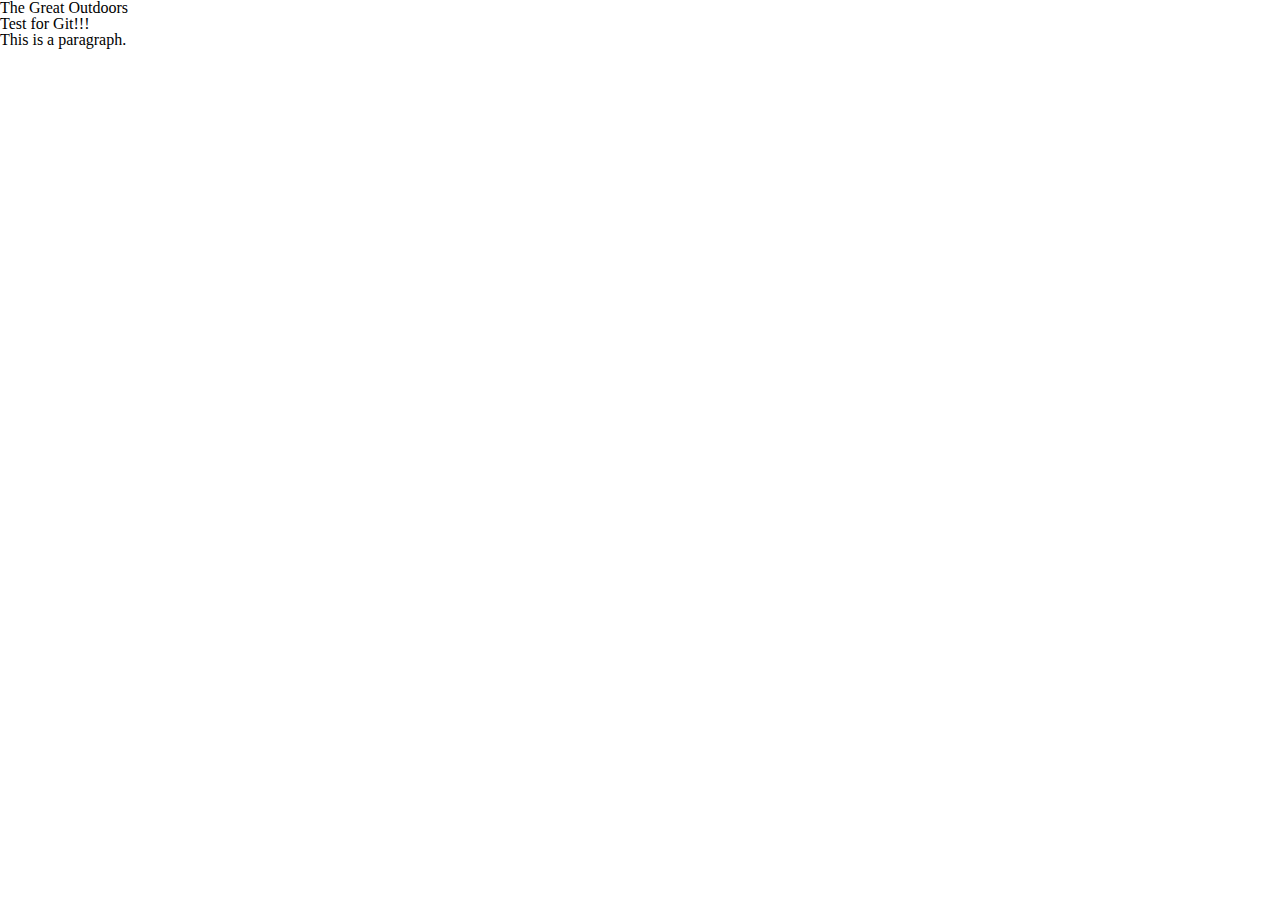
==== Index.html @ 7fbebd93 "Added Exclamation Marks" ====
<html>
   <head> 
          <link rel="stylesheet" href="./reset.css">
       <link rel=“stylesheet” href="./style.css">
      <title>This is the Page Title</title>
   </head>
  
  <body>
       <header class=“container”>
            <h1>The Great Outdoors</h1>
            <h2>Test for Git!!!</h2>
        </header>
      <p>This is a paragraph.</p>
   </body>
</html>
---- style.css ----
p {color: magenta;
}

header h1 {font-size:12px; text-align: center; margin: 33px;
background-image: image("sunset-kayak.jpg");
}

.container {
    width:1140px;
    background-color:lightgreen;
    }
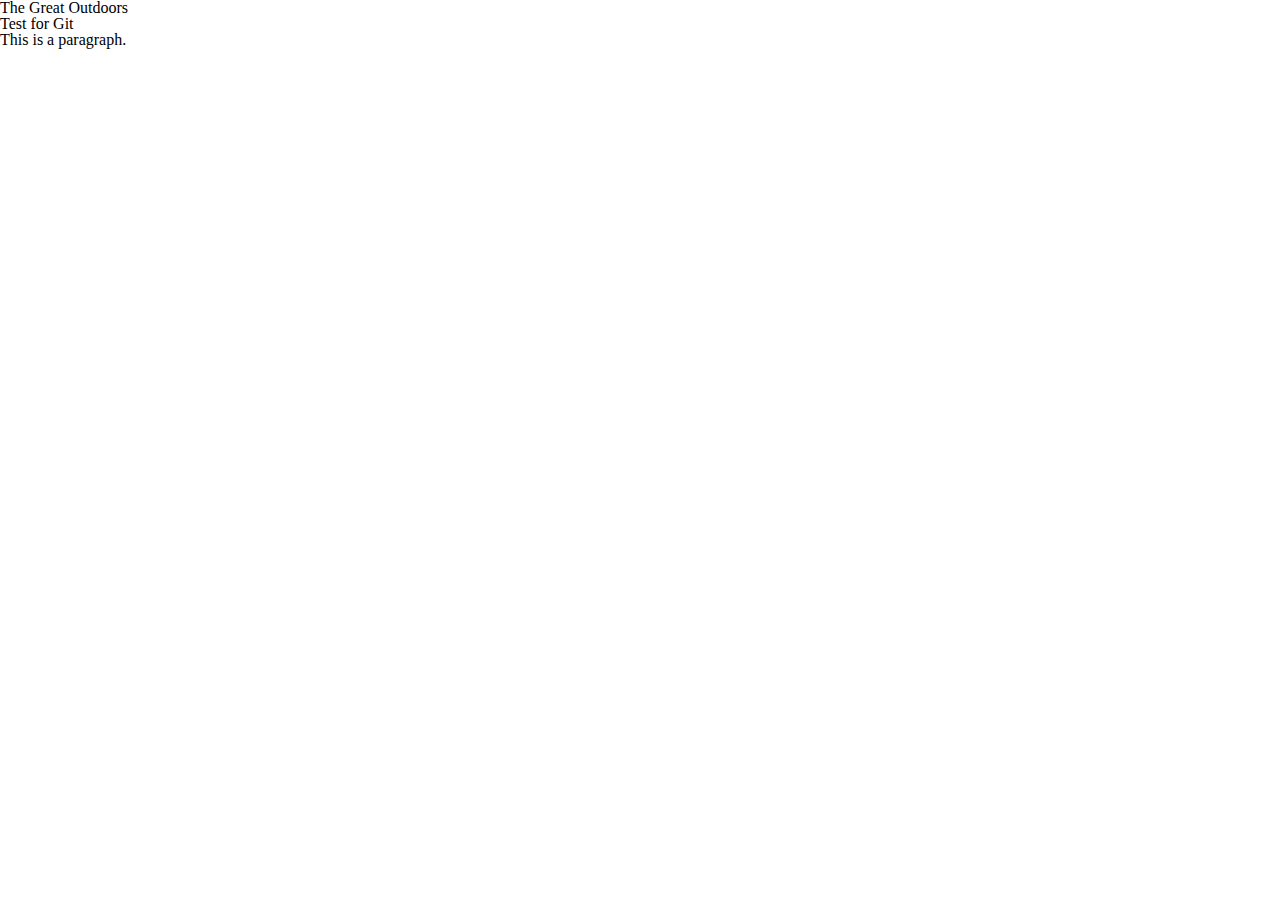
==== commit 42f8e25a: "Revert "Added Exclamation Marks"" ====
--- a/Index.html
+++ b/Index.html
@@ -9,7 +9,7 @@
   <body>
        <header class=“container”>
             <h1>The Great Outdoors</h1>
-            <h2>Test for Git!!!</h2>
+            <h2>Test for Git</h2>
         </header>
       <p>This is a paragraph.</p>
    </body>
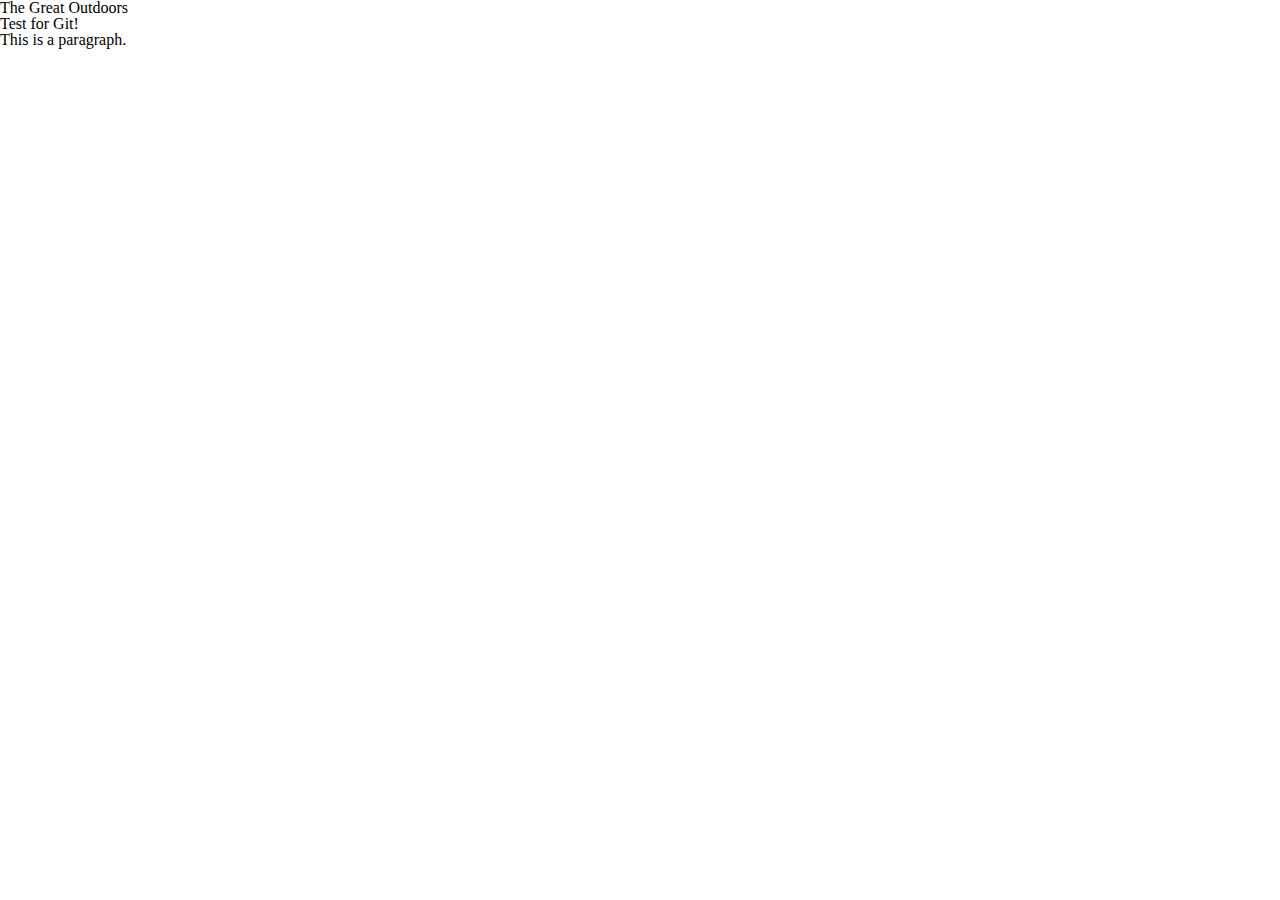
==== commit 915a6965: "Updating File Name" ====
--- a/Index.html
+++ b/Index.html
@@ -9,7 +9,7 @@
   <body>
        <header class=“container”>
             <h1>The Great Outdoors</h1>
-            <h2>Test for Git</h2>
+            <h2>Test for Git!</h2>
         </header>
       <p>This is a paragraph.</p>
    </body>
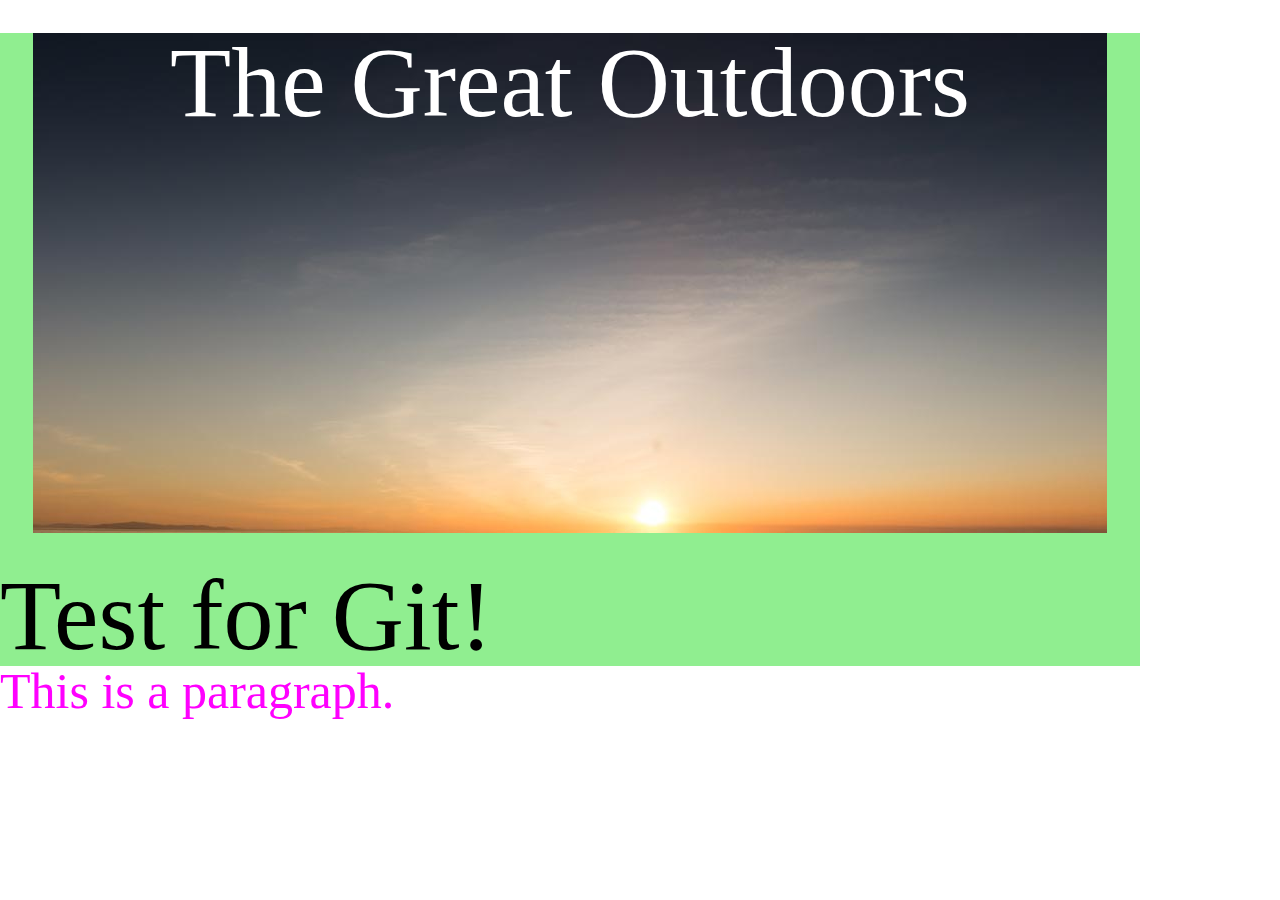
==== commit 1b54ad11: "Making text visible" ====
--- a/Index.html
+++ b/Index.html
@@ -1,13 +1,13 @@
 
 <html>
    <head> 
-          <link rel="stylesheet" href="./reset.css">
-       <link rel=“stylesheet” href="./style.css">
+      <link rel="stylesheet" href="./reset.css"> 
+      <link rel="stylesheet" href="./style.css">
       <title>This is the Page Title</title>
    </head>
   
   <body>
-       <header class=“container”>
+       <header class="container">
             <h1>The Great Outdoors</h1>
             <h2>Test for Git!</h2>
         </header>
--- a/style.css
+++ b/style.css
@@ -1,12 +1,19 @@
 
-p {color: magenta;
-}
-
-header h1 {font-size:12px; text-align: center; margin: 33px;
-background-image: image("sunset-kayak.jpg");
+header h1 {
+    color: white;
+    text-align: center; 
+    height: 500px;
+    margin: 33px;
+    background-image: url("Images/sunset-kayak.jpg");
 }
 
 .container {
+    font-size:100px;
     width:1140px;
     background-color:lightgreen;
-    }+    }
+
+    p {
+    color: magenta;
+    font-size: 50px;
+}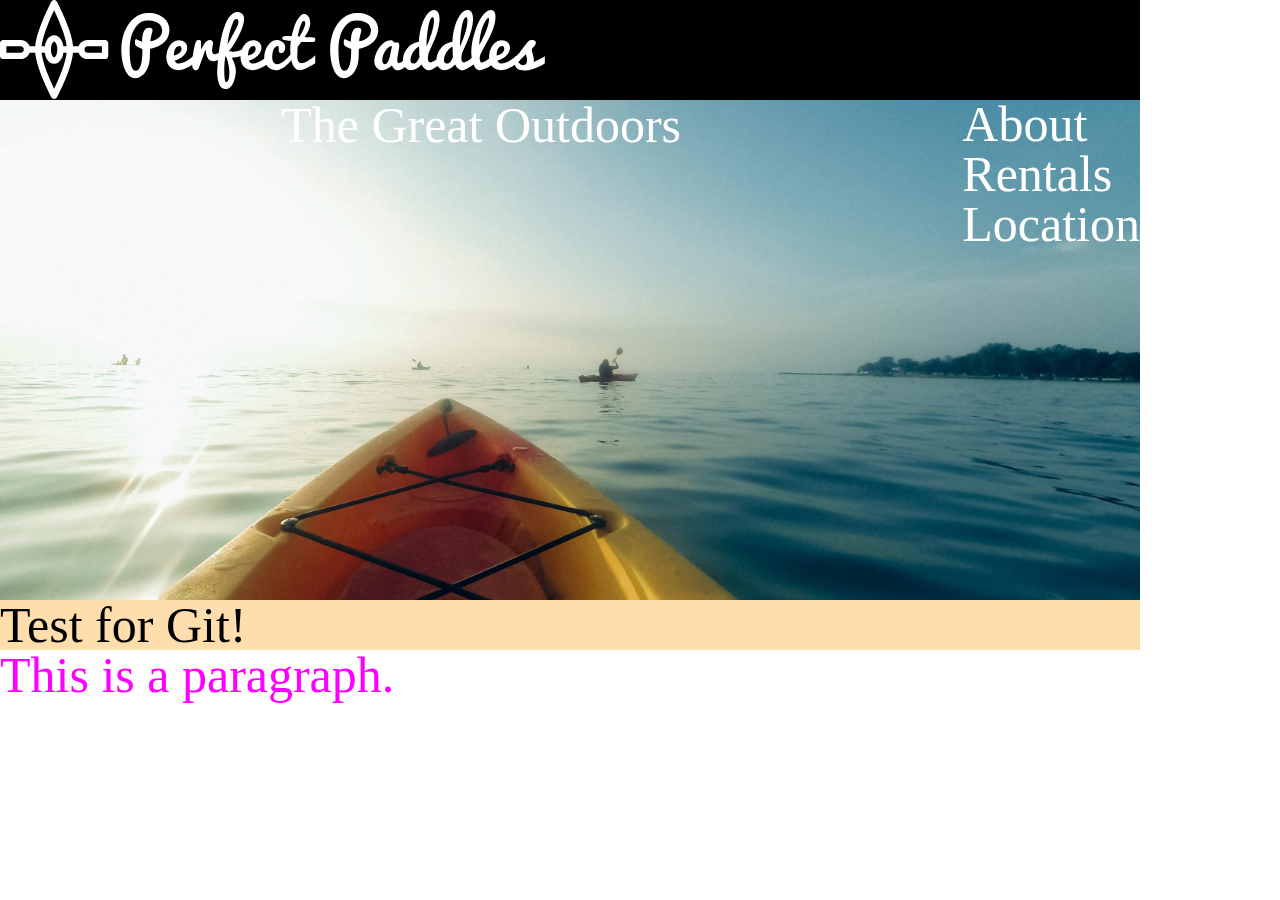
==== commit 97c92568: "Building Up Website" ====
--- a/Index.html
+++ b/Index.html
@@ -1,16 +1,35 @@
 
 <html>
    <head> 
+      <meta charset="utf-8">
       <link rel="stylesheet" href="./reset.css"> 
       <link rel="stylesheet" href="./style.css">
-      <title>This is the Page Title</title>
+      <title>Perfect Paddles Page</title>
    </head>
   
   <body>
+
        <header class="container">
+        <header class="topbar">
+         <div class="logo">
+        <img src="Images/perfect-paddles-logo.svg"> 
+        </div>
+          <nav class="navbar"> <!-- How do I make these appear? -->
+        <ul>
+          <li>About</li>
+          <li>Rentals</li>
+          <li>Location</li>
+        </ul>
+         </nav>
+       </header>
+
             <h1>The Great Outdoors</h1>
             <h2>Test for Git!</h2>
         </header>
-      <p>This is a paragraph.</p>
+
+      <p>
+        This is a paragraph.   
+      </p>
+  
    </body>
 </html>--- a/style.css
+++ b/style.css
@@ -1,19 +1,53 @@
+
+.topbar {
+    background-color: black;
+    height: 100px;
+    width: 1140px;
+}
+
+.navbar { 
+    float: right;
+    color: white;
+}
 
 header h1 {
     color: white;
-    text-align: center; 
+    text-align: center; /* How do I get the text to move down in the image? */
     height: 500px;
-    margin: 33px;
-    background-image: url("Images/sunset-kayak.jpg");
+    /* margin: 20px; */
+    background-image: url("Images/kayak-bkgd.jpg"); /* Shorthand this later */
+    background-size: cover;
+    background-repeat: no-repeat;
 }
 
 .container {
-    font-size:100px;
-    width:1140px;
-    background-color:lightgreen;
+    font-size:50px;
+    width:1140px; 
+    background-color: navajowhite;
     }
 
     p {
     color: magenta;
     font-size: 50px;
-}+}
+
+/*
+Typography:
+
+The base font size is 16px for all screen sizes
+The main font family is Karla
+The secondary font family is Pacifico
+Colours:
+
+The HEX code for the body font colour is #2d2d2d
+The HEX code for the medium grey headings is #646464
+The HEX code for orange brand colour is #e2574c (used for links and buttons)
+The HEX code for the darker orange colour is #b64036 (used for the link and button hover state)
+The HEX code for the table header background is #e6e6e6
+The HEX code for the grey table borders #c8c8c8
+The HEX code for the light yellow of the hovered table rows is #fbf6d9
+Screen Sizes
+
+The breakpoint of the desktop-friendly content area is 1140px
+The breakpoint of the tablet-friendly content area is 600px
+*/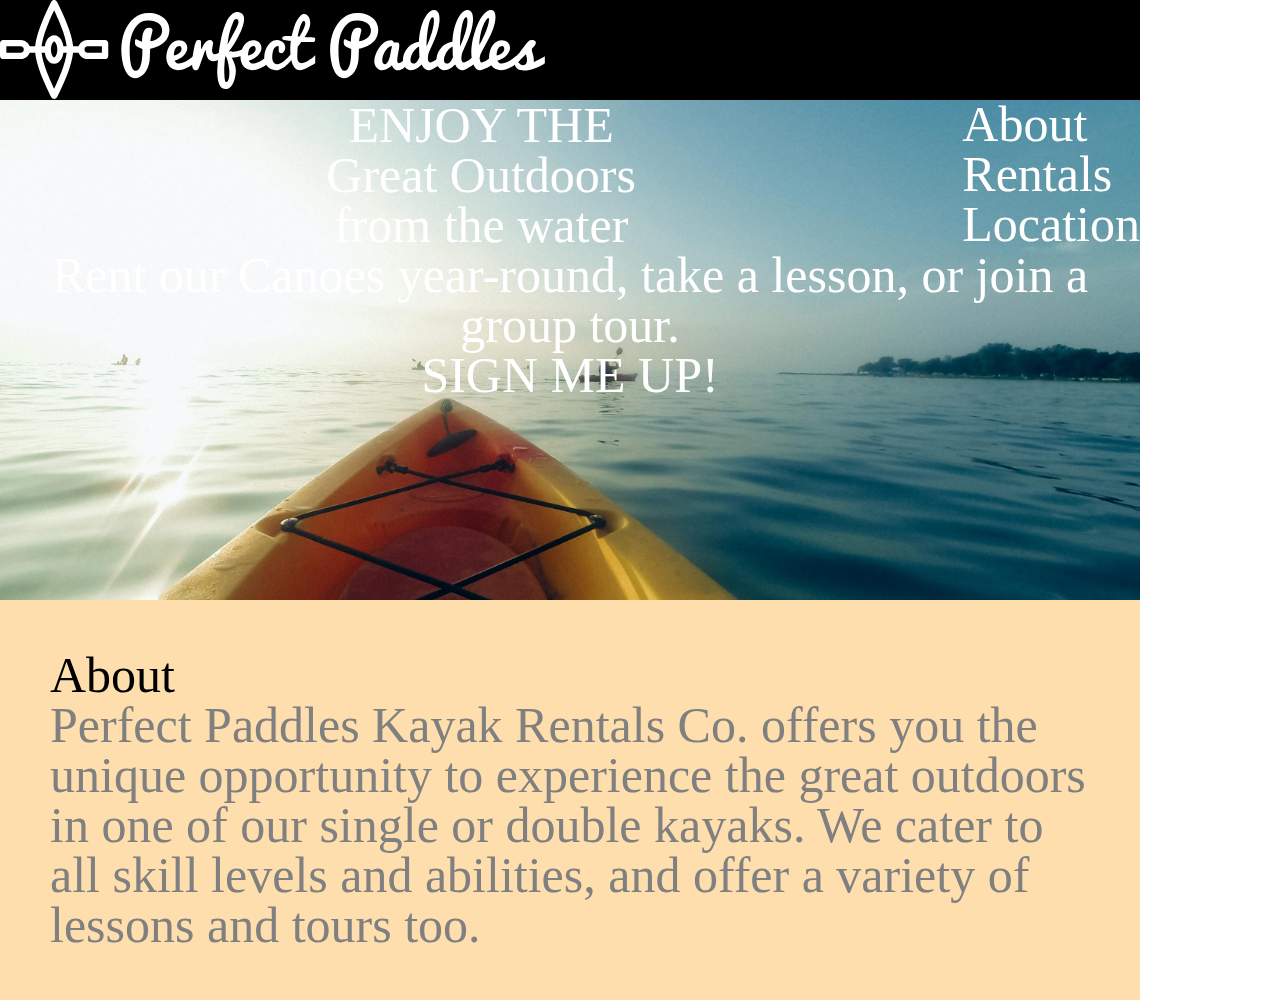
==== commit 1bfcd6be: "Added About Section" ====
--- a/Index.html
+++ b/Index.html
@@ -10,26 +10,36 @@
   <body>
 
        <header class="container">
+
         <header class="topbar">
          <div class="logo">
-        <img src="Images/perfect-paddles-logo.svg"> 
-        </div>
-          <nav class="navbar"> <!-- How do I make these appear? -->
-        <ul>
-          <li>About</li>
-          <li>Rentals</li>
-          <li>Location</li>
-        </ul>
-         </nav>
-       </header>
-
-            <h1>The Great Outdoors</h1>
-            <h2>Test for Git!</h2>
+          <img src="Images/perfect-paddles-logo.svg"> 
+         </div>
+          <nav class="navbar"> <!-- How do I make these appear in the right place? -->
+           <ul>
+            <li>About</li>
+            <li>Rentals</li>
+            <li>Location</li>
+           </ul>
+          </nav>
         </header>
 
-      <p>
-        This is a paragraph.   
-      </p>
-  
+        <header class="topbox">
+            <h1>ENJOY THE<h1>
+            <h2>Great Outdoors</h2>
+            <h3>from the water</h3>
+            <h4>Rent our Canoes year-round, take a lesson, or join a group tour.</h4>
+            <h5>SIGN ME UP!</h5>
+        </header>
+
+        <section class="about">
+          <div class="about-text">
+            <h6>About</h6>
+            <p>Perfect Paddles Kayak Rentals Co. offers you the unique opportunity to experience the great outdoors in one of our single or double kayaks. 
+              We cater to all skill levels and abilities, and offer a variety of lessons and tours too. </p>
+
+
+
+      </header>
    </body>
 </html>--- a/style.css
+++ b/style.css
@@ -10,7 +10,7 @@
     color: white;
 }
 
-header h1 {
+.topbox {
     color: white;
     text-align: center; /* How do I get the text to move down in the image? */
     height: 500px;
@@ -26,8 +26,12 @@
     background-color: navajowhite;
     }
 
+.about-text {
+    padding: 50px;
+}
+
     p {
-    color: magenta;
+    color: gray;
     font-size: 50px;
 }
 
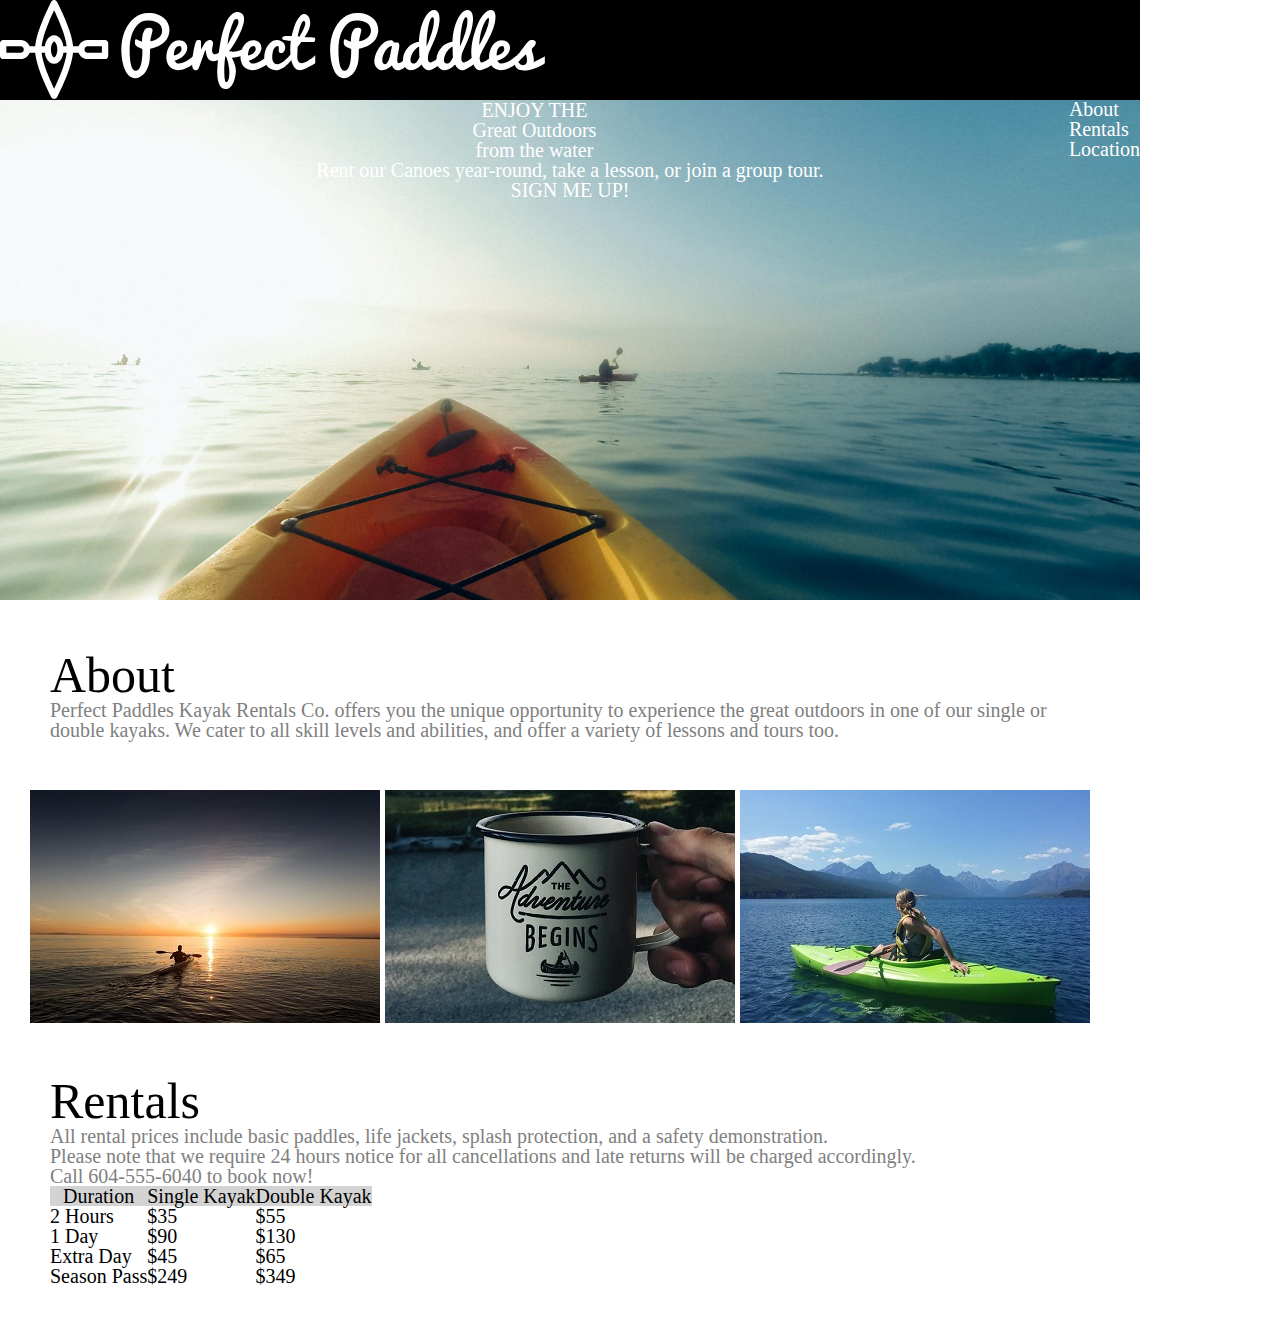
==== commit 224e19c6: "Building out website more" ====
--- a/Index.html
+++ b/Index.html
@@ -37,9 +37,59 @@
             <h6>About</h6>
             <p>Perfect Paddles Kayak Rentals Co. offers you the unique opportunity to experience the great outdoors in one of our single or double kayaks. 
               We cater to all skill levels and abilities, and offer a variety of lessons and tours too. </p>
+          </div>
+        </section>
+
+        <section class="image-banner">
+          <img class="sunset" src="Images/sunset-kayak.jpg">
+          <img class="adventure" src="Images/coffee-adventure.jpg">
+          <img class="kayakgirl" src="Images/girl-in-kayak.jpg">
+        </section>
+
+        <section class="rentals">
+          <h6>Rentals</h6>
+          <p>All rental prices include basic paddles, life jackets, splash protection, and a safety demonstration.
+            <br>
+             Please note that we require 24 hours notice for all cancellations and late returns will be charged accordingly.
+            <br>
+             Call 604-555-6040 to book now!
+          </p>
+
+          <table>
+            <thead>
+              <tr>
+                <th>Duration</th>
+                <th>Single Kayak</th>
+                <th>Double Kayak</th>
+              </tr>
+            </thead>
+
+              <tbody>
+                <tr>
+                  <td>2 Hours</td>
+                  <td>$35</td>
+                  <td>$55</td>
+                </tr>
+                <tr>
+                  <td>1 Day</td>
+                  <td>$90</td>
+                  <td>$130</td>
+                </tr>
+                <tr>
+                  <td>Extra Day</td>
+                  <td>$45</td>
+                  <td>$65</td>
+                </tr>
+                <tr>
+                  <td>Season Pass</td>
+                  <td>$249</td>
+                  <td>$349</td>
+                </tr>
+              </tbody>
+            </table>
+        </section>
 
 
-
-      </header>
+      </header> <!-- Header for Container -->
    </body>
 </html>--- a/style.css
+++ b/style.css
@@ -21,18 +21,46 @@
 }
 
 .container {
-    font-size:50px;
+    font-size:20px;
     width:1140px; 
-    background-color: navajowhite;
+    background-color: white;
     }
+
+h6 {
+    font-size: 50px;
+}
 
 .about-text {
     padding: 50px;
 }
 
+.sunset {
+    position: relative;
+    padding-left: 30px;
+}
+
+.adventure {
+    position: relative;
+}
+
+.kayakgirl {
+    position: relative;
+}
     p {
     color: gray;
-    font-size: 50px;
+    font-size: 20px;
+}
+
+.rentals {
+    padding: 50px;
+}
+
+table {
+
+}
+
+thead th {
+    background-color: lightgray;
 }
 
 /*
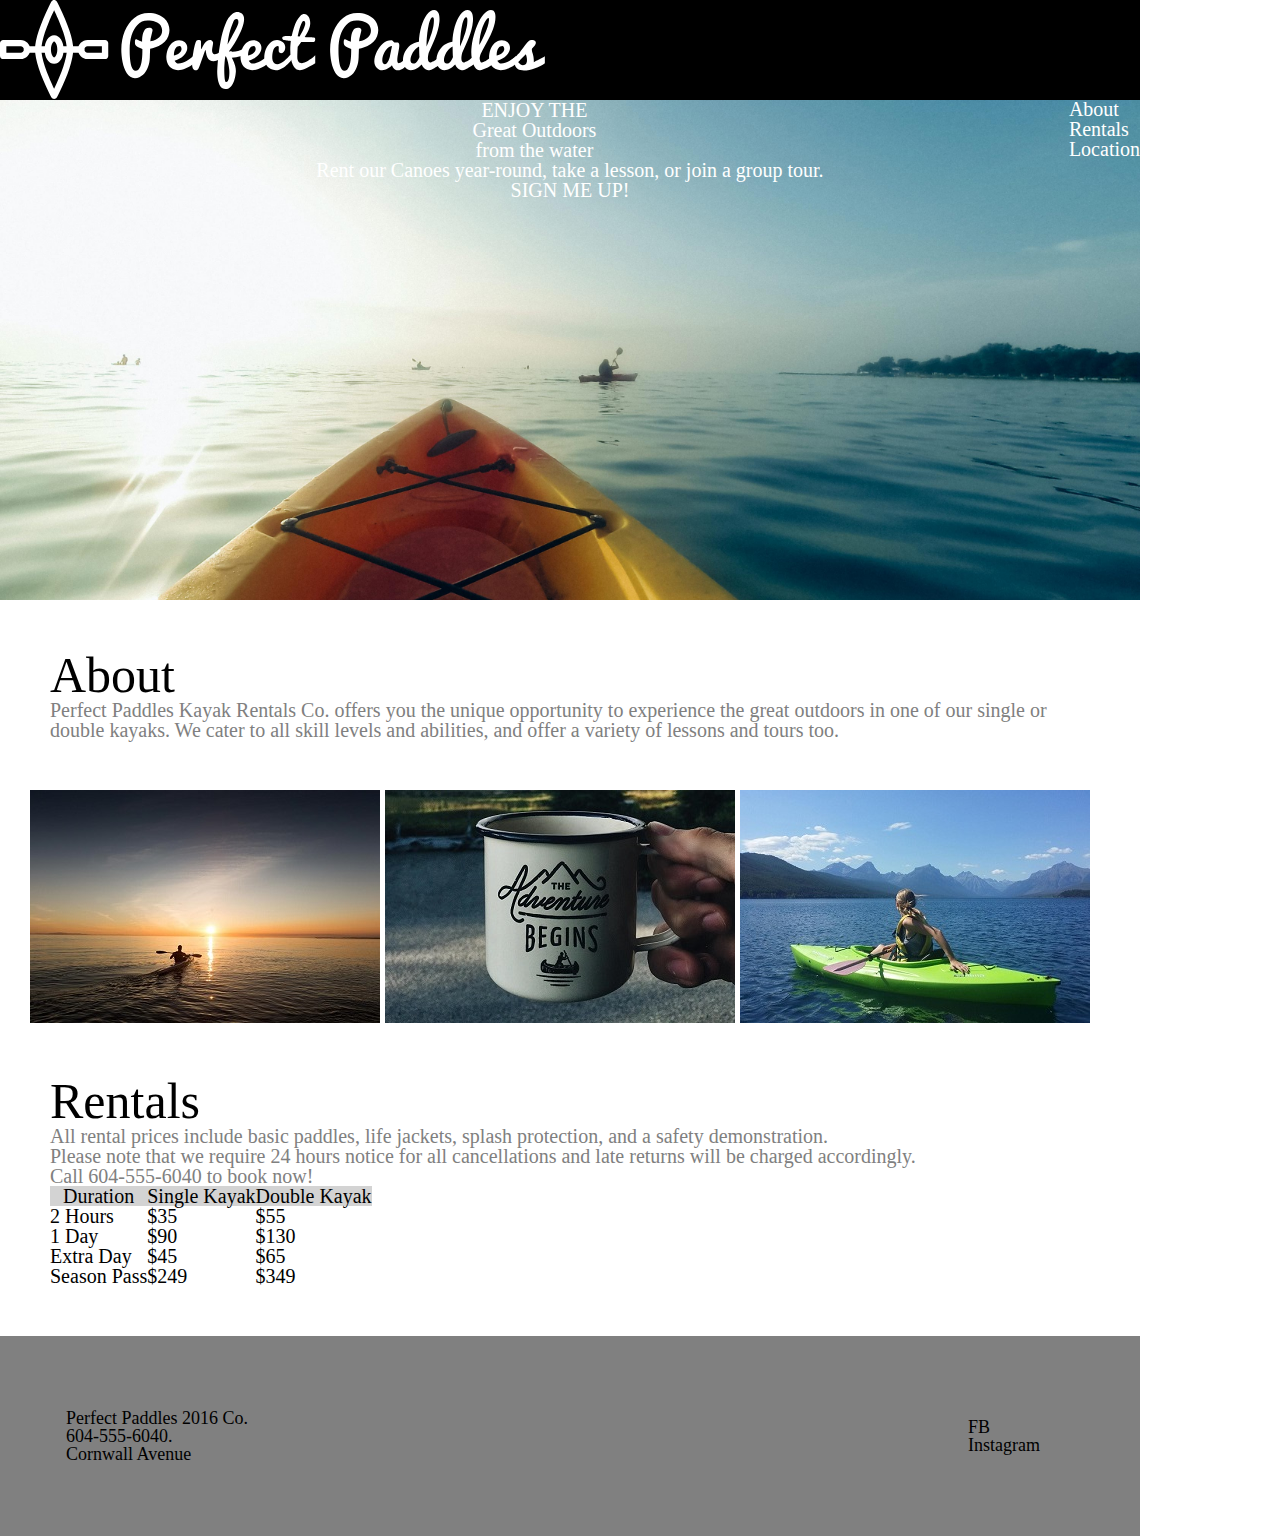
==== commit 3120233a: "Added Footer" ====
--- a/Index.html
+++ b/Index.html
@@ -24,7 +24,7 @@
           </nav>
         </header>
 
-        <header class="topbox">
+        <header class="topbox"> <!-- Change the name from header - best to only have 1 header class so it's easier to read -->
             <h1>ENJOY THE<h1>
             <h2>Great Outdoors</h2>
             <h3>from the water</h3>
@@ -40,7 +40,7 @@
           </div>
         </section>
 
-        <section class="image-banner">
+        <section class="image-banner"> <!-- Can you change these images to be displayed through Flex instead? -->
           <img class="sunset" src="Images/sunset-kayak.jpg">
           <img class="adventure" src="Images/coffee-adventure.jpg">
           <img class="kayakgirl" src="Images/girl-in-kayak.jpg">
@@ -89,7 +89,23 @@
             </table>
         </section>
 
+        </header> <!-- Header for Container. Do I need this, can I remove it? -->
 
-      </header> <!-- Header for Container -->
+        <footer class="footer"> <!-- named as footer instead of section so it's easier to nativate and read the code -->
+
+          <div class="leftFooter">
+              <div class="2016"> Perfect Paddles 2016 Co. </div>
+              <div class="phone"> 604-555-6040. </div>
+              <div class="address"> Cornwall Avenue </div> 
+          </div>
+
+          <div class="rightFooter">
+            <ul>
+              <li> FB </li>
+              <li> Instagram </li>
+            </ul>
+          </div>
+        </footer>
+
    </body>
 </html>--- a/style.css
+++ b/style.css
@@ -34,6 +34,19 @@
     padding: 50px;
 }
 
+/* Alternate way to display images:
+.image-banner {
+display: flex;
+justify-content: space-around;
+}
+
+.image-banner img {
+    height: 100%;
+    max-width: 350px;
+    width: 32%;
+}
+*/
+
 .sunset {
     position: relative;
     padding-left: 30px;
@@ -63,6 +76,26 @@
     background-color: lightgray;
 }
 
+.footer {
+    background-color: gray;
+    height: 200px; /* Check this is right size later */
+    width: 1140px;
+    display: flex;
+    justify-content: space-between;
+    align-items: center;
+    font-size: 18px;
+}
+
+footer .leftFooter {
+padding-left: 66px;
+display: flex;
+flex-direction: column;
+}
+
+footer .rightFooter {
+padding-right: 100px;
+}
+
 /*
 Typography:
 
